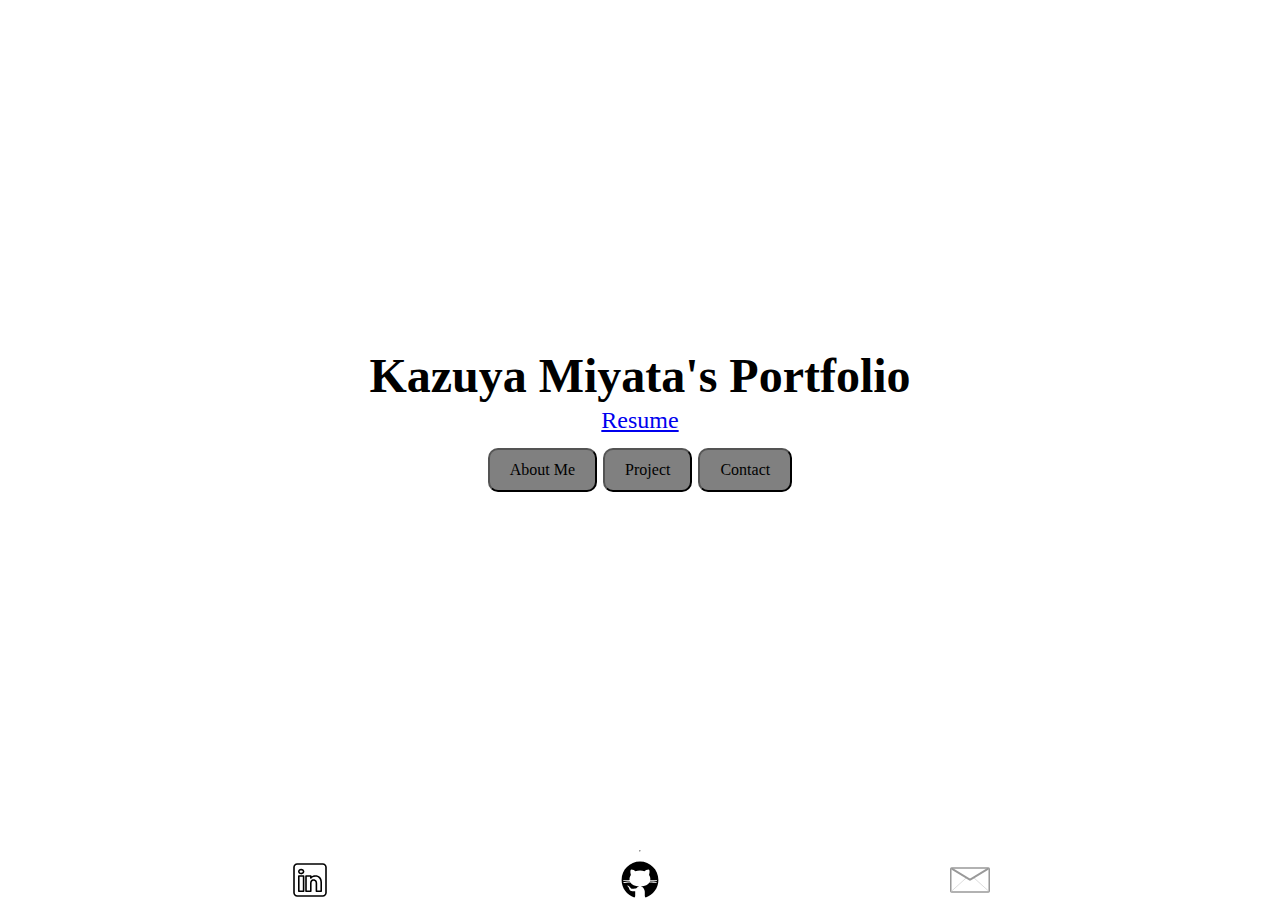
==== index.html @ ee98d5dc "init hw4" ====
<!DOCTYPE html>
<html lang="en">
  <head>
    <meta charset="UTF-8">
    <meta name="viewport" content="width=device-width, initial-scale=1.0">
    <meta name="description" content="Kazuya Miyata's Portfolio">
    <meta name="keywords" content="autonomous robotics, computer science">
    <meta name="author" content="Kazuya Miyata">
    <meta name="viewport" content="width=device-width, initial-scale=1.0">

    <title>Kazuya's Website</title>

    <link rel="stylesheet" href="css/index.css">
    <link rel="stylesheet" href="css/global.css">
    <link rel="icon" href="favicon.ico">
  </head>

  <body>
    <content-body>
      <h1>Kazuya Miyata's Portfolio</h1> 
      <a href="media/Kazuya_Miyata_Resume_6.pdf" class="resume">Resume</a>
      <nav>
        <a href="/pages/aboutme.html"><button class="main_button">About Me</button></a>
        <a href="/pages/projects.html"><button class="main_button">Project</button></a>
        <a href="/pages/contact.html"><button class="main_button">Contact</button></a>
      </nav>
    </content-body>

    <hr>
    
    <footer>    
      <nav>

        <a href="https://www.linkedin.com/in/kazmiyata/">
          <img src="/media/icons8-linkedin.svg" alt="Linkedin" width="40" height="40">
        </a>

         <a href="https://github.com/miyatakazuya">
          <img src="/media/icons8-github.svg" alt="Github" width="40" height="40">
         </a>

         <a href="mailto:kazuyamiyata18@gmail.com">
          <img src="/media/Minduka-mail.svg" alt="Linkedin" width="40" height="40">
         </a>
      </nav>
    </footer>
  </body>
</html>
---- css/index.css ----
/* * {
    border: 1px solid red;
} */

:root {
    --header-font: Consolas, Monaco, Courier New;
}

header {
    font-family: var(--header-font);
    text-align: center;
}

content-body {
    margin: auto;
    width: fit-content;
    display: flex;
    justify-content: space-evenly;
    flex-direction: column;
    align-items: center;
    font-size: 1.5rem;
}

content-body:has(+ h2) {
    text-align: center;
    font-size: 1.7rem;
}

@keyframes slow-roll {
    from {
      translate: 150vw 0 ;
      scale: 300% 1;
    }
  
    to {
      translate: 0 0;
      scale: 100% 1;
    }   
  }

content-body > h1 {
    text-align: center;
    animation-duration: 1.5s;
    animation-name: slow-roll;
}

footer nav {
    display: flex;
    flex-direction: row;
    justify-content: space-evenly;
    align-content: center;
    
    /* justify-content: center; */

    /* display: flex; */
    /* justify-content: end; */
}

.main_button {
    /* border: 0; */
    line-height: 2.5;
    padding: 0 20px;
    font-size: 1rem;
    background-color: gray;
    border-radius: 10px;
    color: black;
    /* text-shadow: 1px 1px 1px #fff; */
}

.main_button:hover {
    background-color: rgb(102, 99, 99);
}

.resume {
    display: flex;
    justify-content: center;
    margin-bottom: 10px;
}
---- css/global.css ----
/* CSS Reset by Andy Bell */
/* https://piccalil.li/blog/a-more-modern-css-reset/ */


/* Box sizing rules */
*,
*::before,
*::after {
  box-sizing: border-box;
}

/* Prevent font size inflation */
html {
  -moz-text-size-adjust: none;
  -webkit-text-size-adjust: none;
  text-size-adjust: none;
}

/* Remove default margin in favour of better control in authored CSS */
body, h1, h2, h3, h4, p,
figure, blockquote, dl, dd {
  margin: 0;
}

/* Remove list styles on ul, ol elements with a list role, which suggests default styling will be removed */
ul[role='list'],
ol[role='list'] {
  list-style: none;
}

/* Set core body defaults */
body {
    min-height: 100vh;
    line-height: 1.5;
    display: flex;
    flex-direction: column;
  }

/* Set shorter line heights on headings and interactive elements */
h1, h2, h3, h4,
button, input, label {
  line-height: 1.1;
}

/* Balance text wrapping on headings */
h1, h2,
h3, h4 {
  text-wrap: balance;
}

/* A elements that don't have a class get default styles */
a:not([class]) {
  text-decoration-skip-ink: auto;
  color: currentColor;
}

/* Make images easier to work with */
img,
picture {
  max-width: 100%;
  display: block;
}

/* Inherit fonts for inputs and buttons */
input, button,
textarea, select {
  font-family: inherit;
  font-size: inherit;
}

/* Make sure textareas without a rows attribute are not tiny */
textarea:not([rows]) {
  min-height: 10em;
}

/* Anything that has been anchored to should have extra scroll margin */
:target {
  scroll-margin-block: 5ex;
}
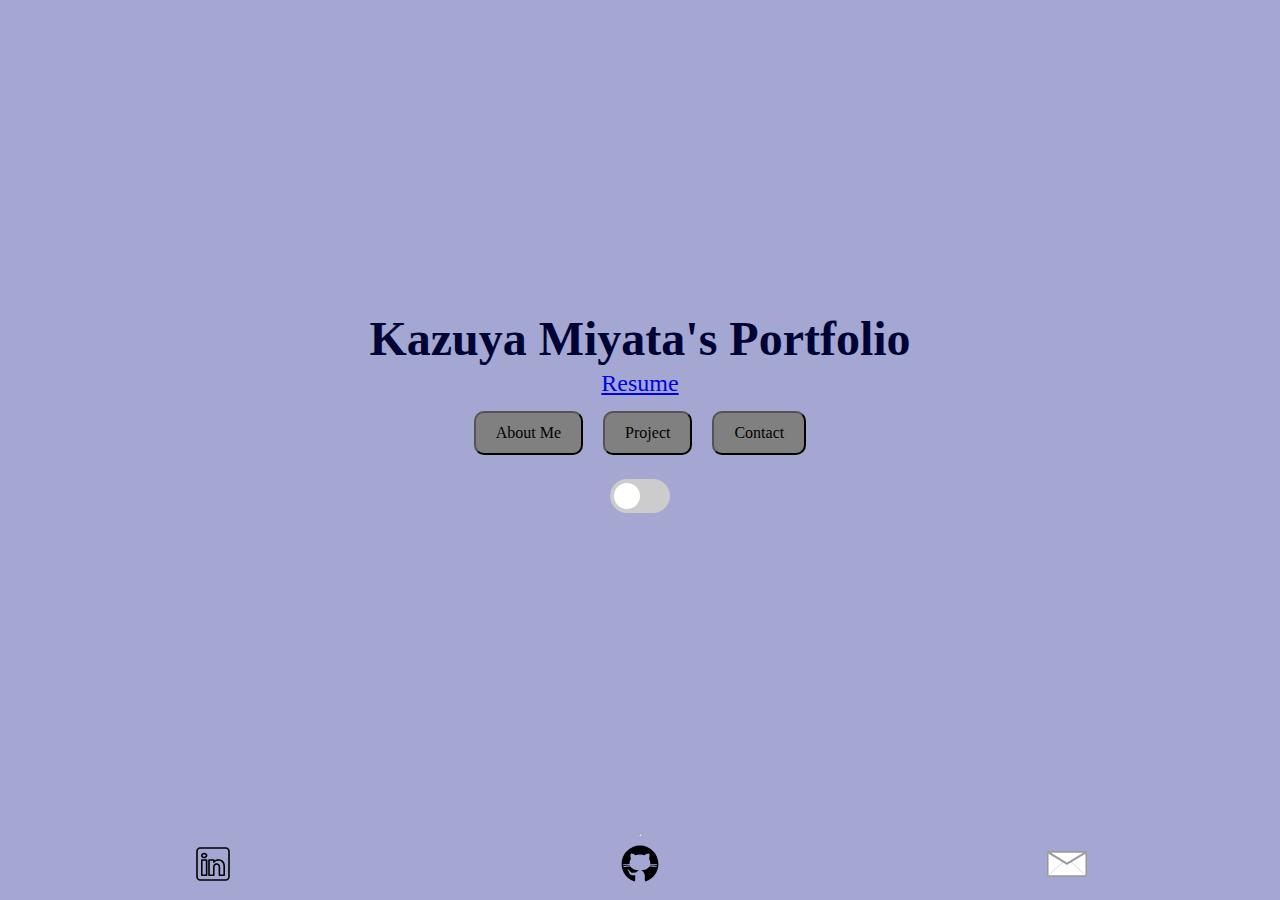
==== commit f17b35c4: "more edits" ====
--- a/index.html
+++ b/index.html
@@ -24,6 +24,11 @@
         <a href="/pages/projects.html"><button class="main_button">Project</button></a>
         <a href="/pages/contact.html"><button class="main_button">Contact</button></a>
       </nav>
+
+      <label class="switch">
+        <input type="checkbox" id="toggleTheme" onclick="toggleTheme()"></input>
+        <span class="slider round"></span>
+      </label>
     </content-body>
 
     <hr>
@@ -44,5 +49,13 @@
          </a>
       </nav>
     </footer>
+
+    <script src="../scripts/theme.js"></script>
+
+    <script>
+      document.getElementsByClassName("slider")[0].style.display = "block";
+    </script>
+
+
   </body>
 </html>--- a/css/index.css
+++ b/css/index.css
@@ -26,32 +26,20 @@
     font-size: 1.7rem;
 }
 
-@keyframes slow-roll {
-    from {
-      translate: 150vw 0 ;
-      scale: 300% 1;
-    }
-  
-    to {
-      translate: 0 0;
-      scale: 100% 1;
-    }   
-  }
 
 content-body > h1 {
     text-align: center;
-    animation-duration: 1.5s;
-    animation-name: slow-roll;
 }
 
-footer nav {
+ nav {
     display: flex;
     flex-direction: row;
-    justify-content: space-evenly;
+    justify-content: space-around;
     align-content: center;
+    margin-bottom: 1em;
+
     
     /* justify-content: center; */
-
     /* display: flex; */
     /* justify-content: end; */
 }
@@ -64,6 +52,7 @@
     background-color: gray;
     border-radius: 10px;
     color: black;
+    margin: 0 10px 0 10px
     /* text-shadow: 1px 1px 1px #fff; */
 }
 
--- a/css/global.css
+++ b/css/global.css
@@ -78,3 +78,69 @@
   scroll-margin-block: 5ex;
 }
 
+
+:root {
+  --header-color-dark: #000435;
+  --bg-color-dark: #151C62;
+  --text-color-dark: #A3A7D2;
+
+  --header-color-light: #7D82BB;
+  --bg-color-light: #A3A7D2;
+  --text-color-light: #000435;
+}
+
+html {
+  background-color: var(--bg-color-light);
+  color: var(--text-color-light);
+}
+
+header {
+  background-color: var(--header-color-light);
+}
+
+
+.switch {
+  position: relative;
+  display: inline-block;
+  width: 60px;
+  height: 34px;
+}
+
+.switch input {
+  display: none;
+}
+
+.slider {
+  display: none;
+  position: absolute;
+  cursor: pointer;
+  top: 0;
+  left: 0;
+  right: 0;
+  bottom: 0;
+  background-color: #ccc;
+  transition: .5s;
+  border-radius: 34px;
+}
+
+.slider:before {
+  position: absolute;
+  content: "";
+  height: 26px;
+  width: 26px;
+  left: 4px;
+  bottom: 4px;
+  background-color: white;
+  transition: .5s;
+  border-radius: 50%;
+}
+
+input:checked + .slider {
+  background-color: #080E4B;
+}
+
+input:checked + .slider:before {
+  transform: translateX(26px);
+}
+
+
